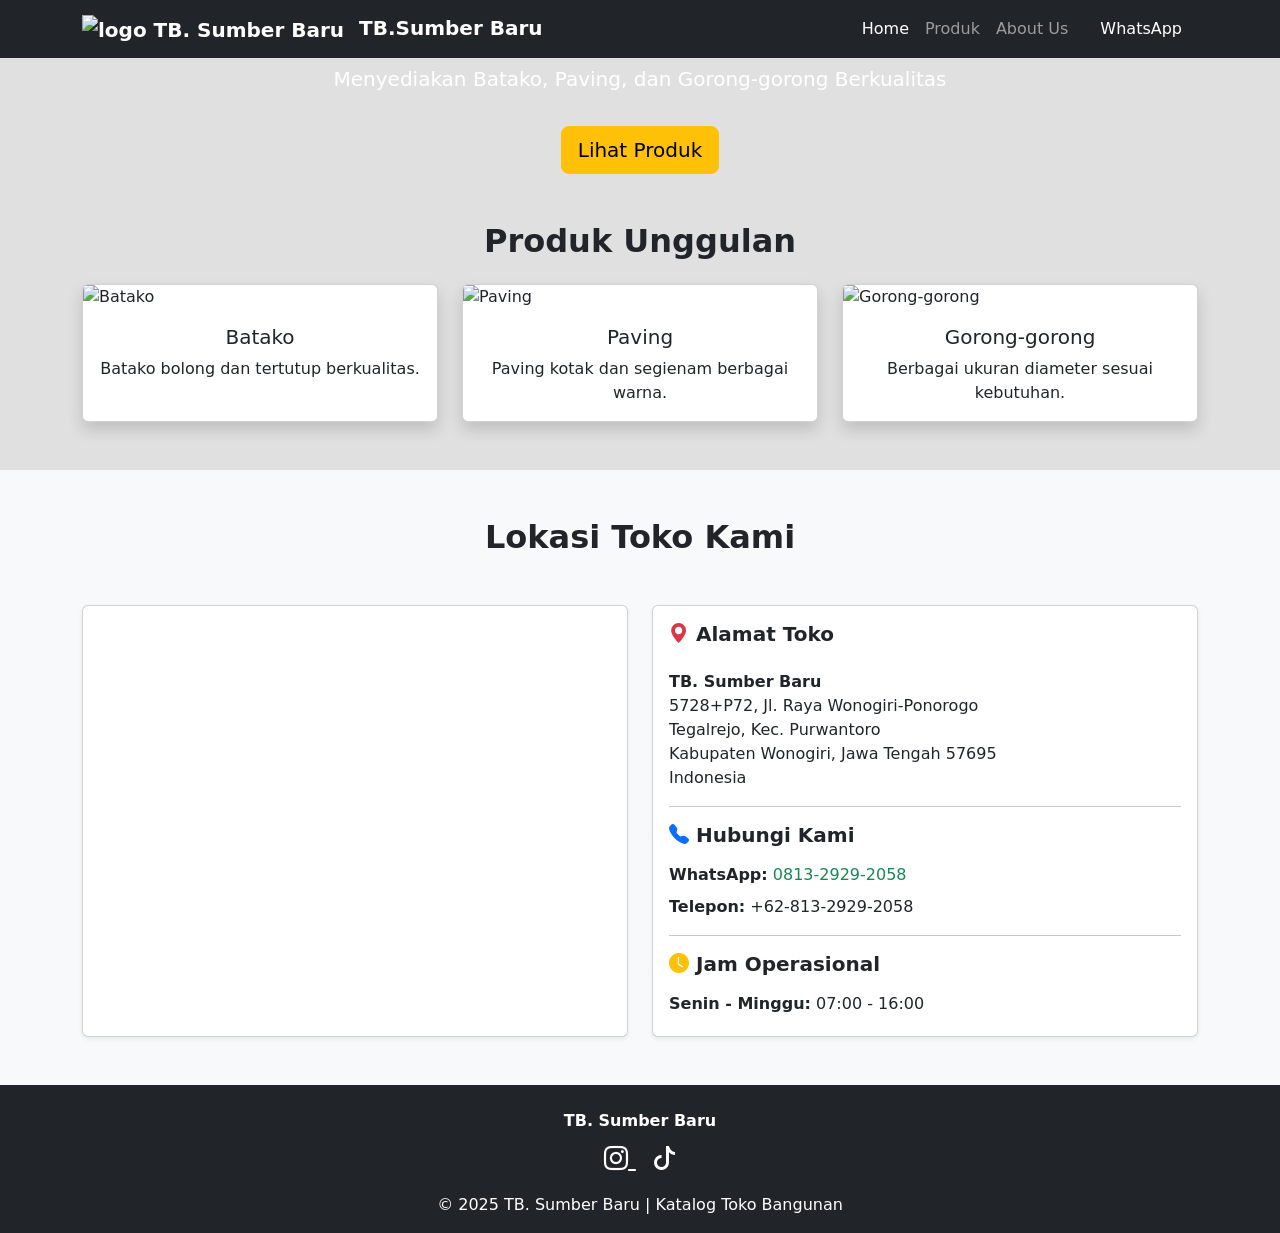
==== index.html @ bebd8fcf "Add files via upload" ====
<!DOCTYPE html>
<html lang="id">
<head>
    <meta charset="UTF-8">
    <title>TB. Sumber Baru | Toko Bangunan</title>
    <meta name="viewport" content="width=device-width, initial-scale=1">

    <!-- Bootstrap CSS -->
    <link href="https://cdn.jsdelivr.net/npm/bootstrap@5.3.2/dist/css/bootstrap.min.css" rel="stylesheet">

    <!-- Bootstrap icon -->
    <link rel="stylesheet" href="https://cdn.jsdelivr.net/npm/bootstrap-icons@1.11.1/font/bootstrap-icons.css">

    <!-- Custom CSS -->
    <link rel="stylesheet" href="css/style.css">
    <style>
        body {
            background-color: #E0E0E0;
        }
    </style>
</head>

<script>
window.addEventListener("scroll", function () {
    const hero = document.querySelector(".hero-section");
    const scrollY = window.scrollY;

    // Semakin scroll ke bawah, semakin pudar
    let opacity = 1 - scrollY / 800;

    // Biar tidak negatif
    if (opacity < 0) opacity = 0;

    hero.style.opacity = opacity;
});
</script>

<body>

<!-- ===== NAVBAR ===== -->
<nav class="navbar navbar-expand-lg navbar-dark bg-dark fixed-top">
    <div class="container">
        <a class="navbar-brand fw-bold" href="#">
            <img src="assets/temp_logo.png" alt="logo TB. Sumber Baru" class="logo me-2">
            <span class="fw-bold">TB.Sumber Baru</span>
        </a>
        <button class="navbar-toggler" type="button" data-bs-toggle="collapse" data-bs-target="#navbarNav">
            <span class="navbar-toggler-icon"></span>
        </button>

        <div class="collapse navbar-collapse" id="navbarNav">
            <ul class="navbar-nav ms-auto">
                <li class="nav-item">
                    <a class="nav-link active" href="#">Home</a>
                </li>
                <li class="nav-item">
                    <a class="nav-link" href="produk.html">Produk</a>
                </li>
                <li class="nav-item">
                    <a class="nav-link" href="about_us.html">About Us</a>
                </li>
                <li class="nav-item">
                    <a class="nav-link btn btn-success text-white px-3 ms-2"
                       href="https://wa.me/6281329292058"
                       target="_blank">
                        WhatsApp
                    </a>
                </li>
            </ul>
        </div>
    </div>
</nav>

<!-- ===== HERO SECTION ===== -->
<section class="hero-section d-flex align-items-center">
    <div class="container text-center text-white">
        <h1 class="fw-bold">TB. Sumber Baru</h1>
        <p class="lead mt-3">
            Menyediakan Batako, Paving, dan Gorong-gorong Berkualitas
        </p>
        <a href="produk.html" class="btn btn-warning btn-lg mt-3">
            Lihat Produk
        </a>
    </div>
</section>

<!-- ===== PRODUK UNGGULAN ===== -->
<section class="py-5">
    <div class="container">
        <h2 class="text-center fw-bold mb-4">Produk Unggulan</h2>

        <div class="row g-4">
            <div class="col-md-4">
                <div class="card h-100 shadow">
                    <img src="assets/batako.jpg" class="card-img-top" alt="Batako">
                    <div class="card-body text-center">
                        <h5 class="card-title">Batako</h5>
                        <p class="card-text">Batako bolong dan tertutup berkualitas.</p>
                    </div>
                </div>
            </div>

            <div class="col-md-4">
                <div class="card h-100 shadow">
                    <img src="assets/paving.jpeg" class="card-img-top" alt="Paving">
                    <div class="card-body text-center">
                        <h5 class="card-title">Paving</h5>
                        <p class="card-text">Paving kotak dan segienam berbagai warna.</p>
                    </div>
                </div>
            </div>

            <div class="col-md-4">
                <div class="card h-100 shadow">
                    <img src="assets/gorong-gorong.jpg" class="card-img-top" alt="Gorong-gorong">
                    <div class="card-body text-center">
                        <h5 class="card-title">Gorong-gorong</h5>
                        <p class="card-text">Berbagai ukuran diameter sesuai kebutuhan.</p>
                    </div>
                </div>
            </div>
</section>

<!-- ===== LOKASI TOKO ===== -->
<section class="py-5 bg-light">
    <div class="container">
        <h2 class="text-center fw-bold mb-5">Lokasi Toko Kami</h2>
        <div class="row g-4">
            <div class="col-lg-6">
                <div class="card shadow-sm h-100">
                    <iframe src="https://www.google.com/maps/embed?pb=!1m18!1m12!1m3!1d3959.538!2d110.382!3d-7.616!2m3!1f0!2f0!3f0!3m2!1i1024!2i768!4f13.1!3m3!1m2!1s0x2e7a15d4a15d4a15%3A0x123456789abcdef!2sTB.%20Sumber%20Baru%2C%205728%2BP72%2C%20Jl.%20Raya%20Wonogiri-Ponorogo%2C%20Tegalrejo%2C%20Kec.%20Purwantoro%2C%20Kabupaten%20Wonogiri!5e0!3m2!1sid!2sid!4v1704067200000" width="100%" height="350" style="border:0; border-radius: 4px;" allowfullscreen="" loading="lazy" referrerpolicy="no-referrer-when-downgrade"></iframe>
                </div>
            </div>
            <div class="col-lg-6">
                <div class="card shadow-sm h-100">
                    <div class="card-body">
                        <h5 class="card-title fw-bold mb-4"><i class="bi bi-geo-alt-fill text-danger"></i> Alamat Toko</h5>
                        <p class="mb-3">
                            <strong>TB. Sumber Baru</strong><br>
                            5728+P72, Jl. Raya Wonogiri-Ponorogo<br>
                            Tegalrejo, Kec. Purwantoro<br>
                            Kabupaten Wonogiri, Jawa Tengah 57695<br>
                            Indonesia
                        </p>
                        <hr>
                        <h5 class="fw-bold mb-3"><i class="bi bi-telephone-fill text-primary"></i> Hubungi Kami</h5>
                        <p class="mb-2">
                            <strong>WhatsApp:</strong> <a href="https://wa.me/6281329292058" target="_blank" class="text-success text-decoration-none">0813-2929-2058</a>
                        </p>
                        <p class="mb-3">
                            <strong>Telepon:</strong> +62-813-2929-2058
                        </p>
                        <hr>
                        <h5 class="fw-bold mb-3"><i class="bi bi-clock-fill text-warning"></i> Jam Operasional</h5>
                        <p class="mb-1"><strong>Senin - Minggu:</strong> 07:00 - 16:00</p>
                    </div>
                </div>
            </div>
        </div>
    </div>
</section>

<!-- ===== FOOTER ===== -->
<footer class="bg-dark text-white pt-4 pb-3">
    <div class="container text-center">

        <p class="fw-bold mb-2">TB. Sumber Baru</p>

        <!-- Social Media -->
        <div class="mb-3">
            <a href="https://instagram.com/sumberbaru.purwantoro"
               target="_blank"
               class="text-white fs-4 mx-2">
                <i class="bi bi-instagram"></i>
            </a>

            <a href="https://tiktok.com/@sumberbaru.pwo"
               target="_blank"
               class="text-white fs-4 mx-2">
                <i class="bi bi-tiktok"></i>
            </a>
        </div>

        <p class="mb-0">
            &copy; 2025 TB. Sumber Baru | Katalog Toko Bangunan
        </p>

    </div>
</footer>

<!-- Bootstrap JS -->
<script src="https://cdn.jsdelivr.net/npm/bootstrap@5.3.2/dist/js/bootstrap.bundle.min.js"></script>
</body>
</html>
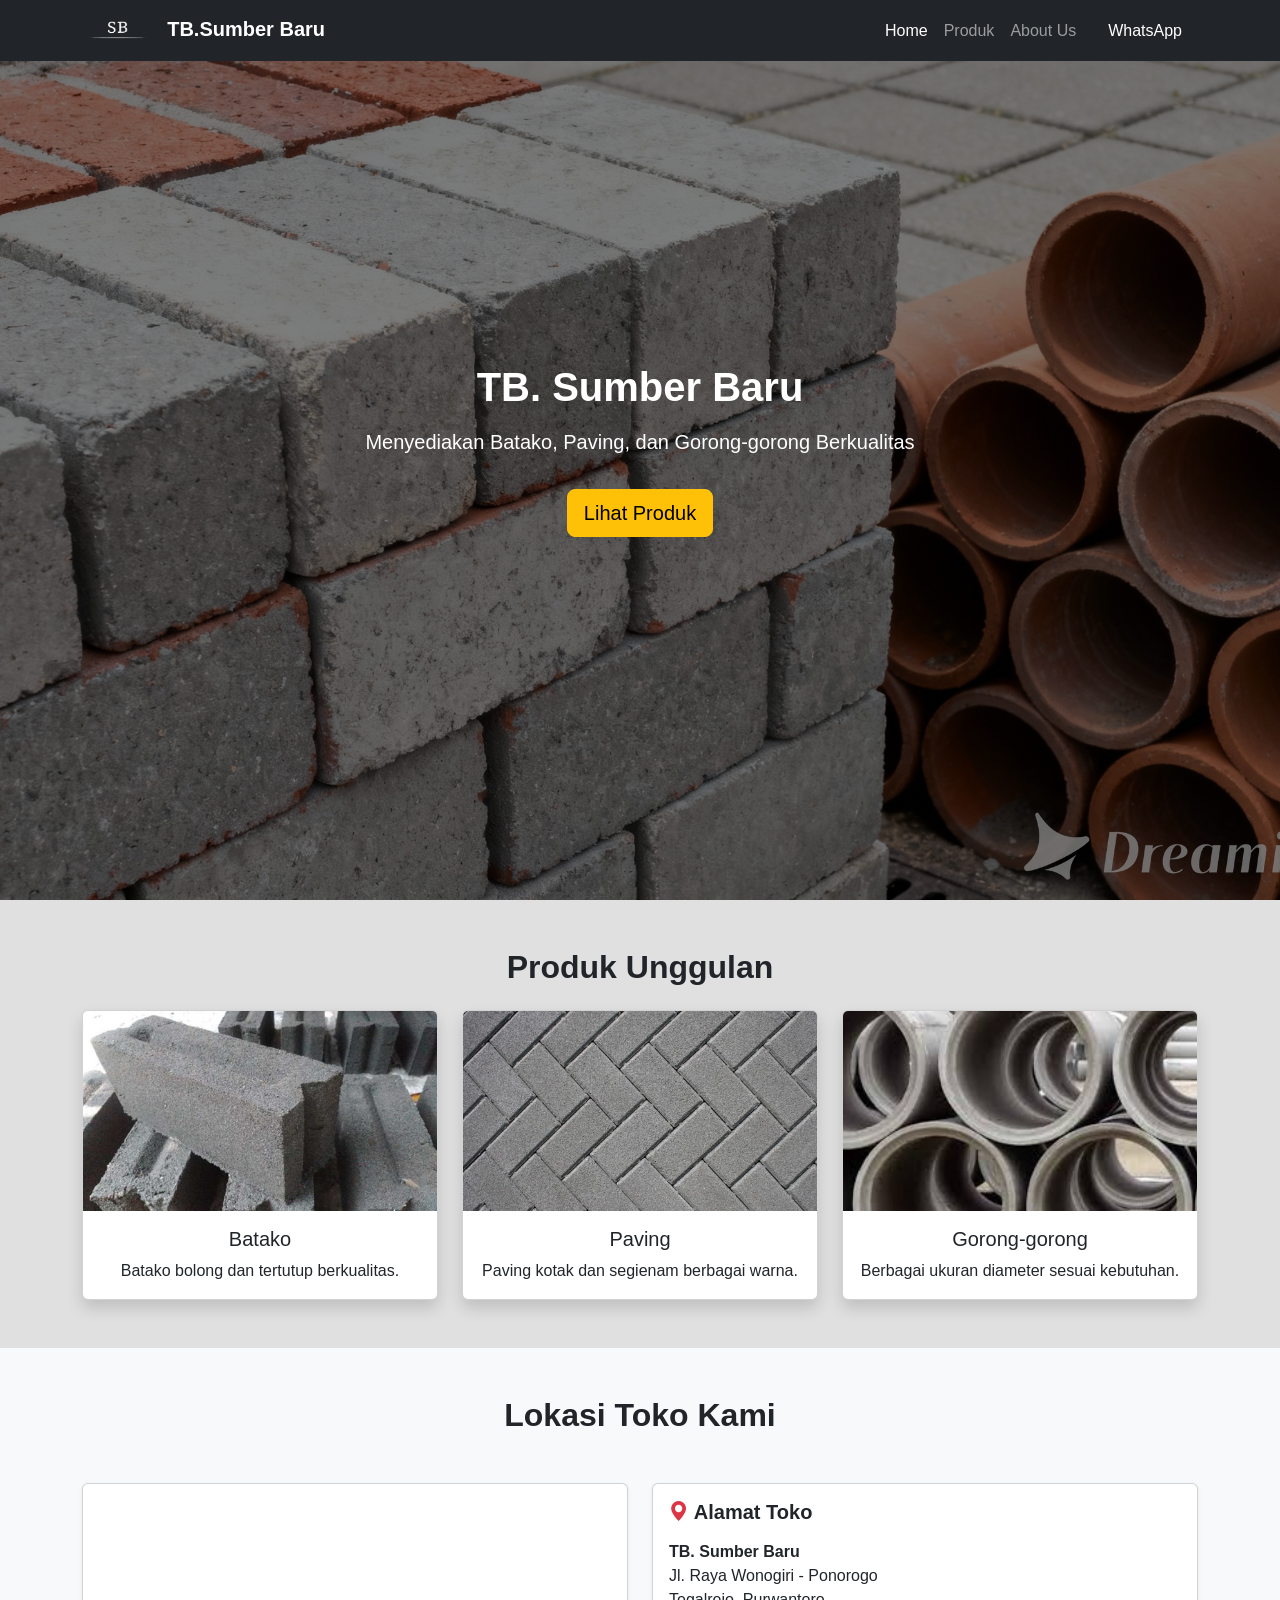
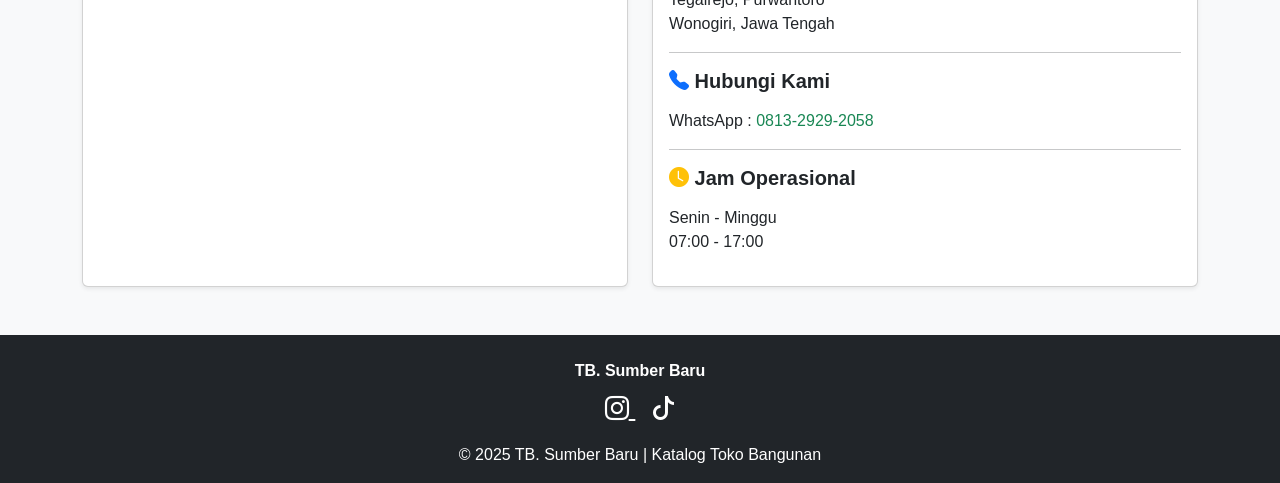
==== commit 6c74ab19: "Add files via upload" ====
--- a/index.html
+++ b/index.html
@@ -1,194 +1,290 @@
 <!DOCTYPE html>
 <html lang="id">
+
 <head>
+
     <meta charset="UTF-8">
+    <meta name="viewport" content="width=device-width, initial-scale=1.0">
+
     <title>TB. Sumber Baru | Toko Bangunan</title>
-    <meta name="viewport" content="width=device-width, initial-scale=1">
-
-    <!-- Bootstrap CSS -->
+
+    <!-- Bootstrap -->
     <link href="https://cdn.jsdelivr.net/npm/bootstrap@5.3.2/dist/css/bootstrap.min.css" rel="stylesheet">
 
-    <!-- Bootstrap icon -->
+    <!-- Bootstrap Icons -->
     <link rel="stylesheet" href="https://cdn.jsdelivr.net/npm/bootstrap-icons@1.11.1/font/bootstrap-icons.css">
 
     <!-- Custom CSS -->
     <link rel="stylesheet" href="css/style.css">
-    <style>
-        body {
-            background-color: #E0E0E0;
-        }
-    </style>
+
 </head>
 
-<script>
-window.addEventListener("scroll", function () {
-    const hero = document.querySelector(".hero-section");
-    const scrollY = window.scrollY;
-
-    // Semakin scroll ke bawah, semakin pudar
-    let opacity = 1 - scrollY / 800;
-
-    // Biar tidak negatif
-    if (opacity < 0) opacity = 0;
-
-    hero.style.opacity = opacity;
-});
-</script>
-
 <body>
 
-<!-- ===== NAVBAR ===== -->
-<nav class="navbar navbar-expand-lg navbar-dark bg-dark fixed-top">
-    <div class="container">
-        <a class="navbar-brand fw-bold" href="#">
-            <img src="assets/temp_logo.png" alt="logo TB. Sumber Baru" class="logo me-2">
-            <span class="fw-bold">TB.Sumber Baru</span>
-        </a>
-        <button class="navbar-toggler" type="button" data-bs-toggle="collapse" data-bs-target="#navbarNav">
-            <span class="navbar-toggler-icon"></span>
-        </button>
-
-        <div class="collapse navbar-collapse" id="navbarNav">
-            <ul class="navbar-nav ms-auto">
-                <li class="nav-item">
-                    <a class="nav-link active" href="#">Home</a>
-                </li>
-                <li class="nav-item">
-                    <a class="nav-link" href="produk.html">Produk</a>
-                </li>
-                <li class="nav-item">
-                    <a class="nav-link" href="about_us.html">About Us</a>
-                </li>
-                <li class="nav-item">
-                    <a class="nav-link btn btn-success text-white px-3 ms-2"
-                       href="https://wa.me/6281329292058"
-                       target="_blank">
-                        WhatsApp
-                    </a>
-                </li>
-            </ul>
-        </div>
-    </div>
-</nav>
-
-<!-- ===== HERO SECTION ===== -->
-<section class="hero-section d-flex align-items-center">
-    <div class="container text-center text-white">
-        <h1 class="fw-bold">TB. Sumber Baru</h1>
-        <p class="lead mt-3">
-            Menyediakan Batako, Paving, dan Gorong-gorong Berkualitas
-        </p>
-        <a href="produk.html" class="btn btn-warning btn-lg mt-3">
-            Lihat Produk
-        </a>
-    </div>
-</section>
-
-<!-- ===== PRODUK UNGGULAN ===== -->
-<section class="py-5">
-    <div class="container">
-        <h2 class="text-center fw-bold mb-4">Produk Unggulan</h2>
-
-        <div class="row g-4">
-            <div class="col-md-4">
-                <div class="card h-100 shadow">
-                    <img src="assets/batako.jpg" class="card-img-top" alt="Batako">
-                    <div class="card-body text-center">
-                        <h5 class="card-title">Batako</h5>
-                        <p class="card-text">Batako bolong dan tertutup berkualitas.</p>
-                    </div>
-                </div>
-            </div>
-
-            <div class="col-md-4">
-                <div class="card h-100 shadow">
-                    <img src="assets/paving.jpeg" class="card-img-top" alt="Paving">
-                    <div class="card-body text-center">
-                        <h5 class="card-title">Paving</h5>
-                        <p class="card-text">Paving kotak dan segienam berbagai warna.</p>
-                    </div>
-                </div>
-            </div>
-
-            <div class="col-md-4">
-                <div class="card h-100 shadow">
-                    <img src="assets/gorong-gorong.jpg" class="card-img-top" alt="Gorong-gorong">
-                    <div class="card-body text-center">
-                        <h5 class="card-title">Gorong-gorong</h5>
-                        <p class="card-text">Berbagai ukuran diameter sesuai kebutuhan.</p>
-                    </div>
-                </div>
-            </div>
-</section>
-
-<!-- ===== LOKASI TOKO ===== -->
-<section class="py-5 bg-light">
-    <div class="container">
-        <h2 class="text-center fw-bold mb-5">Lokasi Toko Kami</h2>
-        <div class="row g-4">
-            <div class="col-lg-6">
-                <div class="card shadow-sm h-100">
-                    <iframe src="https://www.google.com/maps/embed?pb=!1m18!1m12!1m3!1d3959.538!2d110.382!3d-7.616!2m3!1f0!2f0!3f0!3m2!1i1024!2i768!4f13.1!3m3!1m2!1s0x2e7a15d4a15d4a15%3A0x123456789abcdef!2sTB.%20Sumber%20Baru%2C%205728%2BP72%2C%20Jl.%20Raya%20Wonogiri-Ponorogo%2C%20Tegalrejo%2C%20Kec.%20Purwantoro%2C%20Kabupaten%20Wonogiri!5e0!3m2!1sid!2sid!4v1704067200000" width="100%" height="350" style="border:0; border-radius: 4px;" allowfullscreen="" loading="lazy" referrerpolicy="no-referrer-when-downgrade"></iframe>
-                </div>
-            </div>
-            <div class="col-lg-6">
-                <div class="card shadow-sm h-100">
-                    <div class="card-body">
-                        <h5 class="card-title fw-bold mb-4"><i class="bi bi-geo-alt-fill text-danger"></i> Alamat Toko</h5>
-                        <p class="mb-3">
-                            <strong>TB. Sumber Baru</strong><br>
-                            5728+P72, Jl. Raya Wonogiri-Ponorogo<br>
-                            Tegalrejo, Kec. Purwantoro<br>
-                            Kabupaten Wonogiri, Jawa Tengah 57695<br>
-                            Indonesia
-                        </p>
-                        <hr>
-                        <h5 class="fw-bold mb-3"><i class="bi bi-telephone-fill text-primary"></i> Hubungi Kami</h5>
-                        <p class="mb-2">
-                            <strong>WhatsApp:</strong> <a href="https://wa.me/6281329292058" target="_blank" class="text-success text-decoration-none">0813-2929-2058</a>
-                        </p>
-                        <p class="mb-3">
-                            <strong>Telepon:</strong> +62-813-2929-2058
-                        </p>
-                        <hr>
-                        <h5 class="fw-bold mb-3"><i class="bi bi-clock-fill text-warning"></i> Jam Operasional</h5>
-                        <p class="mb-1"><strong>Senin - Minggu:</strong> 07:00 - 16:00</p>
-                    </div>
-                </div>
-            </div>
-        </div>
-    </div>
-</section>
-
-<!-- ===== FOOTER ===== -->
-<footer class="bg-dark text-white pt-4 pb-3">
-    <div class="container text-center">
-
-        <p class="fw-bold mb-2">TB. Sumber Baru</p>
-
-        <!-- Social Media -->
-        <div class="mb-3">
-            <a href="https://instagram.com/sumberbaru.purwantoro"
-               target="_blank"
-               class="text-white fs-4 mx-2">
-                <i class="bi bi-instagram"></i>
+    <!-- ===== NAVBAR ===== -->
+    <nav class="navbar navbar-expand-lg navbar-dark bg-dark fixed-top">
+
+        <div class="container">
+
+            <a class="navbar-brand fw-bold" href="#">
+                <img src="assets/temp_logo.png" alt="logo TB. Sumber Baru" class="logo me-2">
+                TB.Sumber Baru
             </a>
 
-            <a href="https://tiktok.com/@sumberbaru.pwo"
-               target="_blank"
-               class="text-white fs-4 mx-2">
-                <i class="bi bi-tiktok"></i>
+            <button class="navbar-toggler" data-bs-toggle="collapse" data-bs-target="#navbarNav">
+                <span class="navbar-toggler-icon"></span>
+            </button>
+
+            <div class="collapse navbar-collapse" id="navbarNav">
+
+                <ul class="navbar-nav ms-auto">
+
+                    <li class="nav-item">
+                        <a class="nav-link active" href="#">Home</a>
+                    </li>
+
+                    <li class="nav-item">
+                        <a class="nav-link" href="produk.html">Produk</a>
+                    </li>
+
+                    <li class="nav-item">
+                        <a class="nav-link" href="about_us.html">About Us</a>
+                    </li>
+
+                    <li class="nav-item">
+                        <a class="nav-link btn btn-success text-white px-3 ms-2" href="https://wa.me/6281329292058"
+                            target="_blank">
+                            WhatsApp
+                        </a>
+                    </li>
+
+                </ul>
+
+            </div>
+
+        </div>
+
+    </nav>
+
+
+    <!-- HERO -->
+    <section class="hero-section d-flex align-items-center">
+
+        <div class="container text-center text-white">
+
+            <h1 class="fw-bold">TB. Sumber Baru</h1>
+
+            <p class="lead mt-3">
+                Menyediakan Batako, Paving, dan Gorong-gorong Berkualitas
+            </p>
+
+            <a href="produk.html" class="btn btn-warning btn-lg mt-3">
+                Lihat Produk
             </a>
-        </div>
-
-        <p class="mb-0">
-            &copy; 2025 TB. Sumber Baru | Katalog Toko Bangunan
-        </p>
-
-    </div>
-</footer>
-
-<!-- Bootstrap JS -->
-<script src="https://cdn.jsdelivr.net/npm/bootstrap@5.3.2/dist/js/bootstrap.bundle.min.js"></script>
+
+        </div>
+
+    </section>
+
+
+    <!-- PRODUK -->
+    <section class="py-5">
+
+        <div class="container">
+
+            <h2 class="text-center fw-bold mb-4">
+                Produk Unggulan
+            </h2>
+
+            <div class="row g-4">
+
+                <div class="col-md-4">
+
+                    <div class="card h-100 shadow">
+
+                        <img src="assets/batako.jpg" class="card-img-top">
+
+                        <div class="card-body text-center">
+
+                            <h5 class="card-title">Batako</h5>
+
+                            <p class="card-text">
+                                Batako bolong dan tertutup berkualitas.
+                            </p>
+
+                        </div>
+
+                    </div>
+
+                </div>
+
+
+                <div class="col-md-4">
+
+                    <div class="card h-100 shadow">
+
+                        <img src="assets/paving.jpeg" class="card-img-top">
+
+                        <div class="card-body text-center">
+
+                            <h5 class="card-title">Paving</h5>
+
+                            <p class="card-text">
+                                Paving kotak dan segienam berbagai warna.
+                            </p>
+
+                        </div>
+
+                    </div>
+
+                </div>
+
+
+                <div class="col-md-4">
+
+                    <div class="card h-100 shadow">
+
+                        <img src="assets/gorong-gorong.jpg" class="card-img-top">
+
+                        <div class="card-body text-center">
+
+                            <h5 class="card-title">Gorong-gorong</h5>
+
+                            <p class="card-text">
+                                Berbagai ukuran diameter sesuai kebutuhan.
+                            </p>
+
+                        </div>
+
+                    </div>
+
+                </div>
+
+            </div>
+
+        </div>
+
+    </section>
+
+
+    <!-- LOKASI -->
+    <section class="py-5 bg-light">
+
+        <div class="container">
+
+            <h2 class="text-center fw-bold mb-5">
+                Lokasi Toko Kami
+            </h2>
+
+            <div class="row g-4">
+
+                <div class="col-lg-6">
+
+                    <div class="card shadow-sm h-100">
+
+                        <iframe src="https://www.google.com/maps?q=-7.616,110.382&output=embed" width="100%"
+                            height="350" style="border:0" loading="lazy">
+                        </iframe>
+
+                    </div>
+
+                </div>
+
+                <div class="col-lg-6">
+
+                    <div class="card shadow-sm h-100">
+
+                        <div class="card-body">
+
+                            <h5 class="fw-bold mb-3">
+                                <i class="bi bi-geo-alt-fill text-danger"></i>
+                                Alamat Toko
+                            </h5>
+
+                            <p>
+                                <strong>TB. Sumber Baru</strong><br>
+                                Jl. Raya Wonogiri - Ponorogo<br>
+                                Tegalrejo, Purwantoro<br>
+                                Wonogiri, Jawa Tengah
+                            </p>
+
+                            <hr>
+
+                            <h5 class="fw-bold mb-3">
+                                <i class="bi bi-telephone-fill text-primary"></i>
+                                Hubungi Kami
+                            </h5>
+
+                            <p>
+                                WhatsApp :
+                                <a href="https://wa.me/6281329292058" class="text-success text-decoration-none">
+                                    0813-2929-2058
+                                </a>
+                            </p>
+
+                            <hr>
+
+                            <h5 class="fw-bold mb-3">
+                                <i class="bi bi-clock-fill text-warning"></i>
+                                Jam Operasional
+                            </h5>
+
+                            <p>
+                                Senin - Minggu<br>
+                                07:00 - 17:00
+                            </p>
+
+                        </div>
+
+                    </div>
+
+                </div>
+
+            </div>
+
+        </div>
+
+    </section>
+
+
+    <!-- FOOTER -->
+    <footer class="bg-dark text-white pt-4 pb-3">
+
+        <div class="container text-center">
+
+            <p class="fw-bold mb-2">TB. Sumber Baru</p>
+
+            <div class="mb-3">
+
+                <a href="https://instagram.com/sumberbaru.purwantoro" target="_blank" class="text-white fs-4 mx-2">
+
+                    <i class="bi bi-instagram"></i>
+
+                </a>
+
+                <a href="https://tiktok.com/@sumberbaru.pwo" target="_blank" class="text-white fs-4 mx-2">
+
+                    <i class="bi bi-tiktok"></i>
+
+                </a>
+
+            </div>
+
+            <p class="mb-0">
+                © 2025 TB. Sumber Baru | Katalog Toko Bangunan
+            </p>
+
+        </div>
+
+    </footer>
+
+
+    <!-- Bootstrap JS -->
+    <script src="https://cdn.jsdelivr.net/npm/bootstrap@5.3.2/dist/js/bootstrap.bundle.min.js"></script>
+
+    <!-- Custom JS -->
+    <script src="js/scripts.js"></script>
+
 </body>
+
 </html>
--- a/css/style.css
+++ b/css/style.css
@@ -0,0 +1,114 @@
+/* ===== GLOBAL ===== */
+
+body {
+    background: #E0E0E0;
+    font-family: Arial, sans-serif;
+}
+
+
+/* ===== NAVBAR LOGO ===== */
+
+.logo {
+    height: 35px;
+}
+
+
+/* ===== HERO SECTION ===== */
+
+.hero-section {
+    height: 100vh;
+
+    background:
+        linear-gradient(rgba(0, 0, 0, 0.5), rgba(0, 0, 0, 0.5)),
+        url("../assets/temp_hero.jpeg");
+
+    background-size: cover;
+    background-position: center;
+
+    transition: opacity 0.3s ease;
+}
+
+
+/* ===== CARD PRODUK ===== */
+
+.card {
+    transition: 0.3s;
+}
+
+.card:hover {
+    transform: translateY(-5px);
+    box-shadow: 0 10px 20px rgba(0, 0, 0, 0.25);
+}
+
+.card-img-top {
+    height: 220px;
+    object-fit: cover;
+}
+
+
+/* ===== FOOTER ICON ===== */
+
+footer a:hover {
+    color: #ffc107;
+}
+
+/* ===== HALAMAN PRODUK ===== */
+
+.produk-page {
+    background: #D6D6D6;
+    padding-top: 90px;
+}
+
+
+/* hover card */
+
+.card {
+    transition: 0.3s;
+}
+
+.card:hover {
+    transform: translateY(-5px);
+    box-shadow: 0 10px 20px rgba(0, 0, 0, 0.2);
+}
+
+
+/* gambar produk */
+
+.card-img-top {
+    height: 200px;
+    object-fit: cover;
+}
+
+
+/* judul kategori */
+
+.product-title {
+    border-left: 6px solid #198754;
+    padding-left: 12px;
+}
+
+
+/* video sidebar */
+
+.video-box {
+    top: 100px;
+}
+
+/* ===== ABOUT PAGE ===== */
+
+.about-page {
+    background-color: #CFCFCF;
+    padding-top: 90px;
+}
+
+.about-section {
+    margin-top: 70px;
+}
+
+
+/* Google maps */
+
+.map-frame {
+    border: 0;
+    border-radius: 6px;
+}
